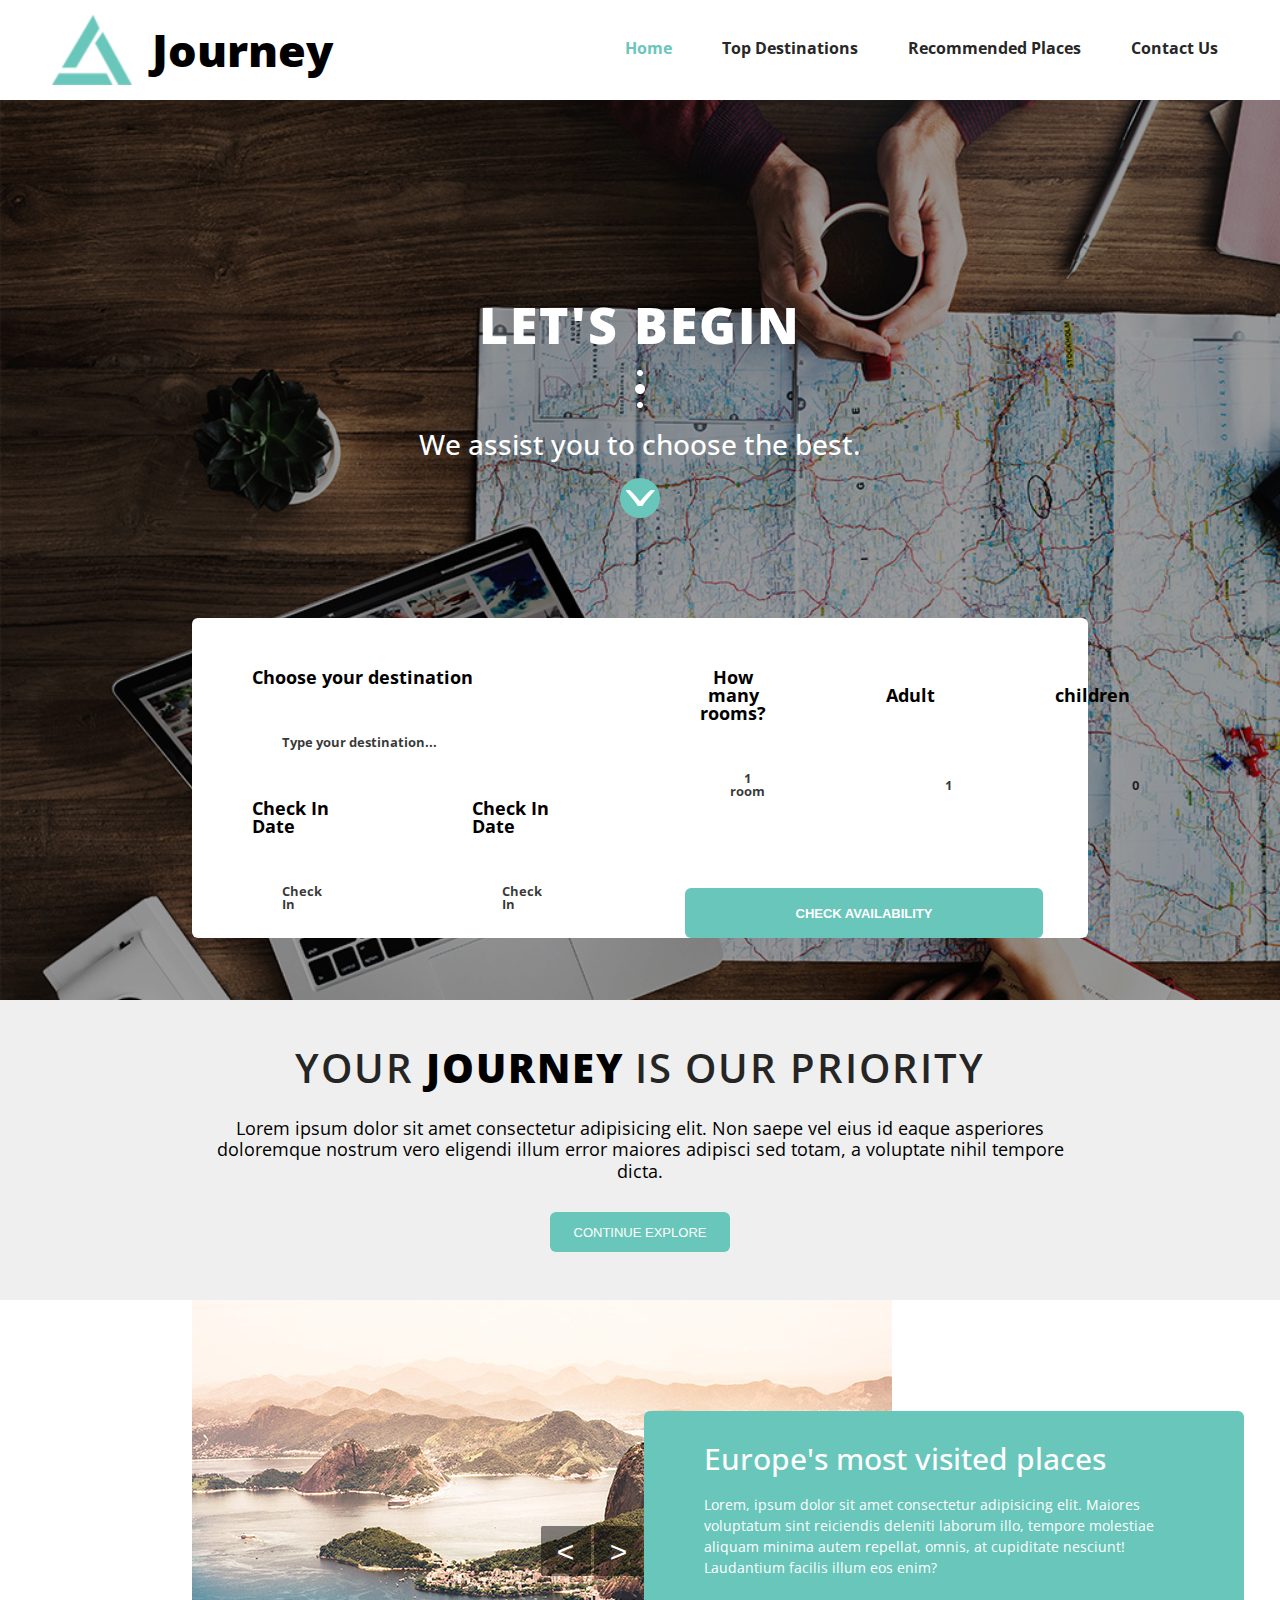
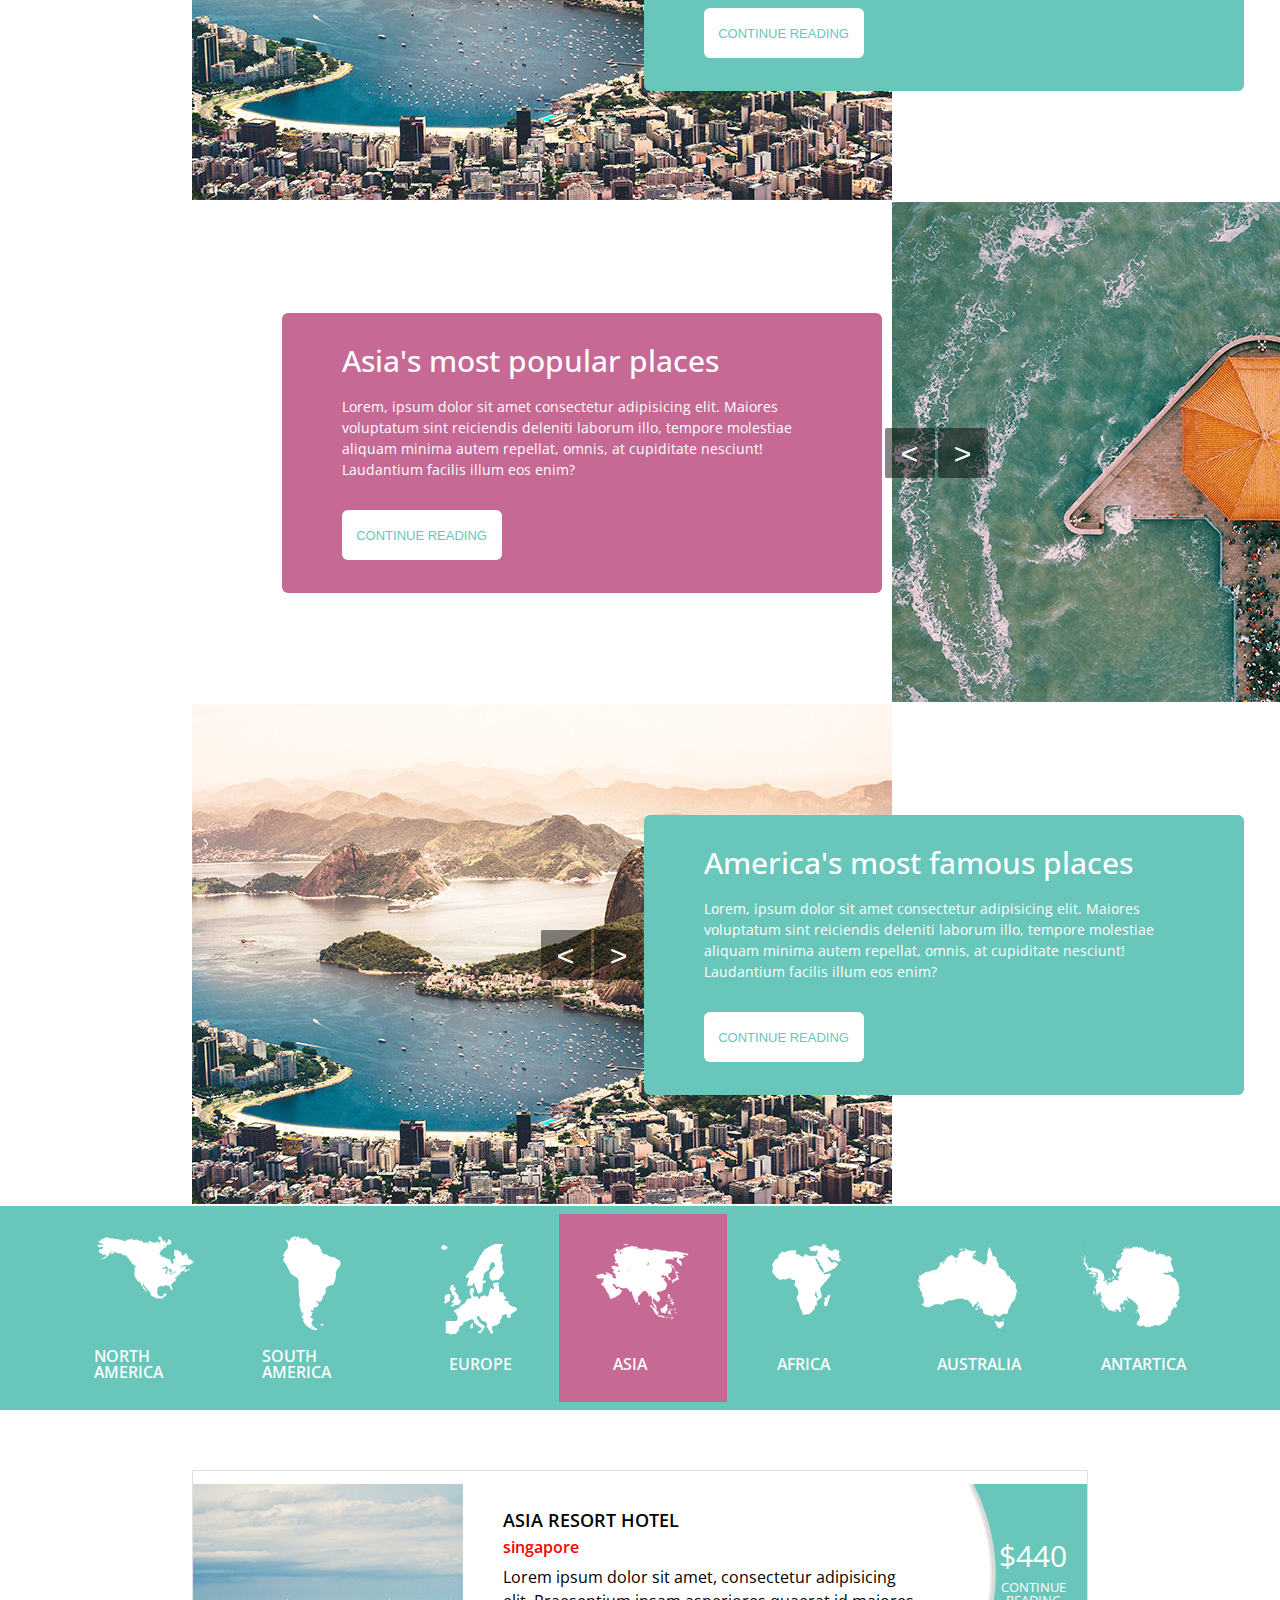
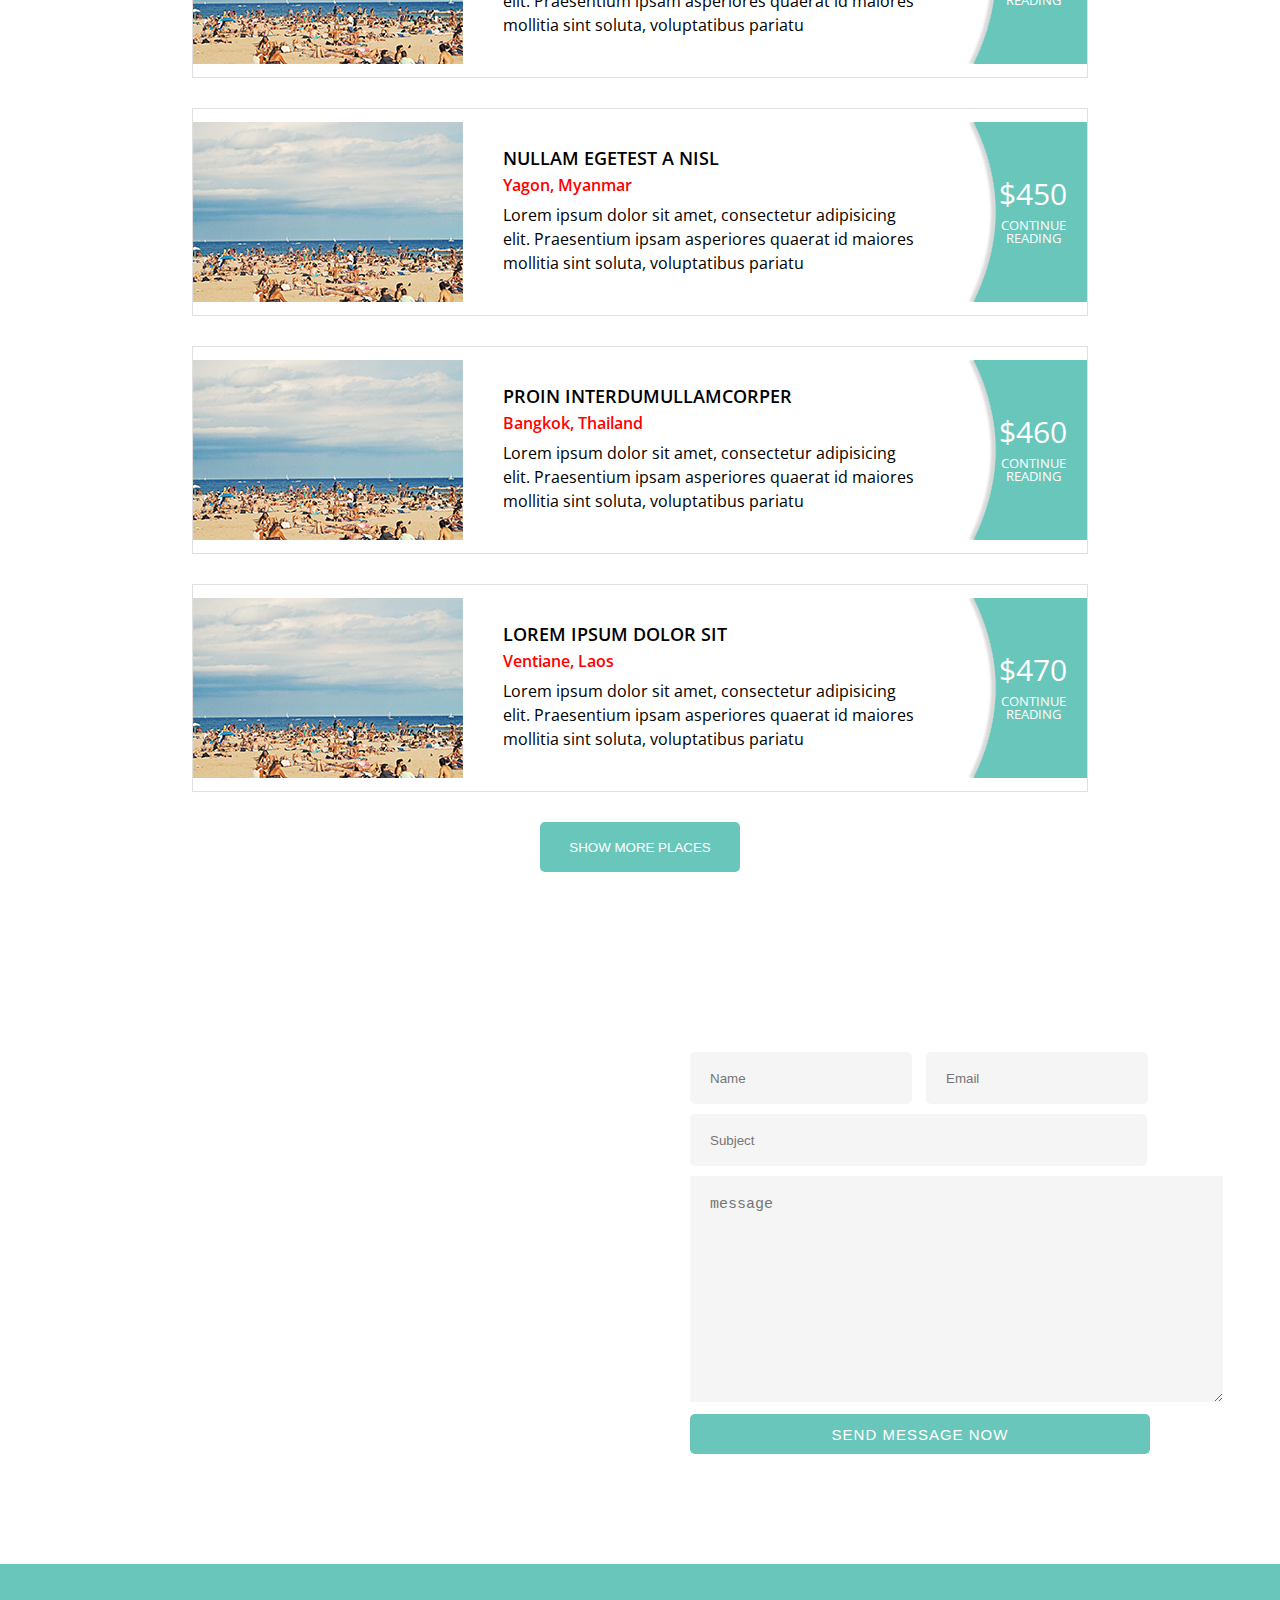
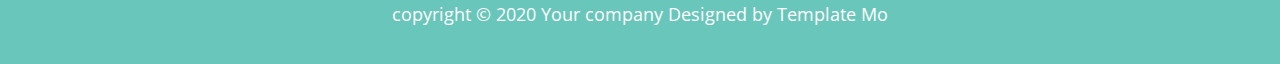
==== block-BHaacj/index.html @ fab9358e "Done with html forms assign-2" ====
<!-- - Create a page according to the layout shown below.

![Building HTML forms Assignment level 2](https://raw.githubusercontent.com/suraj122/AC-STYLE-images/master/building-html-forms/ex-2.png)

- Using CSS resets is necessary.

- Use semantic tags and keep the nesting and indentation proper. -->
<!DOCTYPE html>
<html lang="en">
<head>
    <meta charset="UTF-8">
    <meta http-equiv="X-UA-Compatible" content="IE=edge">
    <meta name="viewport" content="width=device-width, initial-scale=1.0">
    <title>forms assign-2</title>
    <link rel="stylesheet" href="./assets/stylesheet/style.css">
    <link rel="preconnect" href="https://fonts.gstatic.com">
    <link href="https://fonts.googleapis.com/css2?family=Open+Sans&display=swap" rel="stylesheet">
</head>
<body>
    <header class="header">
        <div>
            <div class="header_sec flex">
                <div class="header_left flex header_flex">
                    <img src="./assets/media/logo.png" alt="Logo">
                    <span class="logo_heading">Journey</span>
                </div>
                <div class="header_right">
                    <nav >
                        <ul class="flex header_flex">
                            <li><a class="nav_1 nav_home" href="#">Home</a></li>
                            <li><a class="nav_1" href="#">Top Destinations</a></li>
                            <li><a class="nav_1" href="#">Recommended Places</a></li>
                            <li><a class="nav_1" href="#">Contact Us</a></li>
                        </ul>
                    </nav>
                </div>
            </div>
        </div>
    </header>

    <main class="main">
        <section>
            <div class=" banner">
                <div  class="banner_bg_color">
                        <div class="container">
                        <h1 class="ban_head">LET'S BEGIN</h1>
                        <img class="three_dots_img" src="./assets/media/dots-3.png" alt="3_dots">
                        <p class="ban_para">We assist you to choose the best.</p>
                        <div class="arrow_color_div flex header_flex">
                            <div class="arrow_color">
                                &#711;
                            </div>
                        </div>
                        <div class="banner_content flex">
                            <div class="ban_cont_left">
                                <div class="ban_cont_left_top">
                                    <h5>Choose your destination</h5>
                                    <p>Type your destination...</p>
                                </div>
                                <div class="ban_cont_left_bottom flex">
                                   <div class="ban_cont_left_bottom_one">
                                        <h5>Check In Date</h5>
                                        <p>Check In</p>
                                   </div>
                                   <div class="ban_cont_left_bottom_one">
                                    <h5>Check In Date</h5>
                                    <p>Check In</p>
                                   </div>
                                </div>
                            </div>
                            <div class="ban_cont_right">
                               <div class="ban_cont_right_head flex">
                                   <h5>How many rooms?</h5>
                                   <h5>Adult</h5>
                                   <h5>children</h5>
                               </div>
                               <div class="ban_cont_right_para flex">
                                   <p>1 room</p>
                                   <p>1</p>
                                   <p>0</p>
                               </div>
                               <button class="check_btn">CHECK AVAILABILITY</button>
                            </div>
                        </div>
                    </div>
                </div>
             </div>
        </section>

        <section class="journey">
            <div class="container">
                <div class="journey_data">
                    <h2 class="jrny_h2">YOUR <strong class="jrny_str">JOURNEY</strong>IS OUR PRIORITY</h2>
                    <p class="jrny_p">Lorem ipsum dolor sit amet consectetur adipisicing elit. Non saepe vel eius id eaque asperiores doloremque nostrum vero eligendi illum error maiores adipisci sed totam, a voluptate nihil tempore dicta.</p>
                    <button class="cont_btn">CONTINUE EXPLORE</button>
                </div>
            </div>
        </section>

        <section>
            <div class="container">
                <div class="images_section">
                    <div class="img_sec_one flex">
                        <div class="img_sec_left">
                            <img src="./assets/media/tm-img-01.jpg" alt="">
                        </div>
                        <div class="img_sec_right flex">
                            <div class="arrow_sec_div">
                                <div class="arrow_sec">
                                    &#706;
                                </div>
                                <div class="arrow_sec">
                                    &#707;
                                </div>
                            </div>

                            <div class="img_sec_content">
                                <div class="img_sec_content_data">
                                    <h2>Europe's most visited places</h2>
                                    <p>Lorem, ipsum dolor sit amet consectetur adipisicing elit. Maiores voluptatum sint reiciendis deleniti laborum illo, tempore molestiae aliquam minima autem repellat, omnis, at cupiditate nesciunt! Laudantium facilis illum eos enim?</p>
                                    <button class="cont_btn cont_btn_new">CONTINUE READING</button>
                                </div>
                            </div>
                        </div>
                    </div>

                    <div class="img_sec_one flex">
                        <div class="img_sec_right flex img_sec_right_new">
                            <div class="img_sec_content img_sec_content_new">
                                <div class="img_sec_content_data">
                                    <h2>Asia's most popular places</h2>
                                    <p>Lorem, ipsum dolor sit amet consectetur adipisicing elit. Maiores voluptatum sint reiciendis deleniti laborum illo, tempore molestiae aliquam minima autem repellat, omnis, at cupiditate nesciunt! Laudantium facilis illum eos enim?</p>
                                    <button class="cont_btn cont_btn_new">CONTINUE READING</button>
                                </div>
                            </div>
                            <div class="arrow_sec_div">
                                <div class="arrow_sec">
                                    &#706;
                                </div>
                                <div class="arrow_sec">
                                    &#707;
                                </div>
                            </div>
                        </div>
                        <div class="img_sec_left img_sec_left_new">
                            <img src="./assets/media/tm-img-02.jpg" alt="Image_2">
                        </div>
                    </div>

                    <div class="img_sec_one flex">
                        <div class="img_sec_left">
                            <img src="./assets/media/tm-img-01.jpg" alt="">
                        </div>
                        <div class="img_sec_right flex">
                            <div class="arrow_sec_div">
                                <div class="arrow_sec">
                                    &#706;
                                </div>
                                <div class="arrow_sec">
                                    &#707;
                                </div>
                            </div>

                            <div class="img_sec_content">
                                <div class="img_sec_content_data">
                                    <h2>America's most famous places</h2>
                                    <p>Lorem, ipsum dolor sit amet consectetur adipisicing elit. Maiores voluptatum sint reiciendis deleniti laborum illo, tempore molestiae aliquam minima autem repellat, omnis, at cupiditate nesciunt! Laudantium facilis illum eos enim?</p>
                                    <button class="cont_btn cont_btn_new">CONTINUE READING</button>
                                </div>
                            </div>
                        </div>
                    </div>
                </div>
            </div>
        </section>

        <section class="map_section ">
            <div class="map_sec_data flex">
                <div class="map_1 ">
                    <a href="#"><img src="./assets/media/north-america.png" alt="North America"></a>
                    <p>NORTH AMERICA</p>
                </div>
                <div class="map_1">
                    <a href="#"><img src="./assets/media/south-america.png" alt="South America"></a>
                    <p>SOUTH AMERICA</p>
                </div>
                <div class="map_1">
                    <a href="#"><img src="./assets/media/europe.png" alt="Europe"></a>
                    <p class="map_1_p_left">EUROPE</p>
                </div>
               <div class="map_1_new">
                <div class="map_1">
                    <a href="#"><img src="./assets/media/asia.png" alt="Asia"></a>
                    <p class="map_1_p_left">ASIA</p>
                </div>
               </div>
                <div class="map_1">
                    <a href="#"><img src="./assets/media/africa.png" alt="Africa"></a>
                    <p class="map_1_p_left">AFRICA</p>
                </div>
                <div class="map_1">
                    <a href="#"><img src="./assets/media/australia.png" alt="Australia"></a>
                    <p class="map_1_p_left">AUSTRALIA</p>
                </div>
                <div class="map_1">
                    <a href="#"><img src="./assets/media/antartica.png" alt="Antartica"></a>
                    <p class="map_1_p_left">ANTARTICA</p>
                </div>
            </div>
        </section>

        <section class="curve_img_sec">
            <div class="container">
                <div class="curve_one flex">
                    <img src="./assets/media/tm-img-06.jpg" alt="curve_img_1">
                    <div class="curve_one_data">
                        <strong>ASIA RESORT HOTEL</strong>
                        <h6>singapore</h6>
                        <p>Lorem ipsum dolor sit amet, consectetur adipisicing elit. Praesentium ipsam asperiores quaerat id maiores mollitia sint soluta, voluptatibus pariatu</p>
                    </div>
                    <div class="curve_color flex">
                        <img src="./assets/media/button-curve.png" alt="button_curve">
                        <div class="color_data">
                            <h3>$440</h3>
                            <p>CONTINUE READING</p>
                        </div>
                    </div>
                </div>

                <div class="curve_one flex">
                    <img src="./assets/media/tm-img-06.jpg" alt="curve_img_1">
                    <div class="curve_one_data">
                        <strong>NULLAM EGETEST A NISL</strong>
                        <h6>Yagon, Myanmar</h6>
                        <p>Lorem ipsum dolor sit amet, consectetur adipisicing elit. Praesentium ipsam asperiores quaerat id maiores mollitia sint soluta, voluptatibus pariatu</p>
                    </div>
                    <div class="curve_color flex">
                        <img src="./assets/media/button-curve.png" alt="button_curve">
                        <div class="color_data">
                            <h3>$450</h3>
                            <p>CONTINUE READING</p>
                        </div>
                    </div>
                </div>

                <div class="curve_one flex">
                    <img src="./assets/media/tm-img-06.jpg" alt="curve_img_1">
                    <div class="curve_one_data">
                        <strong>PROIN INTERDUMULLAMCORPER</strong>
                        <h6>Bangkok, Thailand</h6>
                        <p>Lorem ipsum dolor sit amet, consectetur adipisicing elit. Praesentium ipsam asperiores quaerat id maiores mollitia sint soluta, voluptatibus pariatu</p>
                    </div>
                    <div class="curve_color flex">
                        <img src="./assets/media/button-curve.png" alt="button_curve">
                        <div class="color_data">
                            <h3>$460</h3>
                            <p>CONTINUE READING</p>
                        </div>
                    </div>
                </div>

                <div class="curve_one flex">
                    <img src="./assets/media/tm-img-06.jpg" alt="curve_img_1">
                    <div class="curve_one_data">
                        <strong>LOREM IPSUM DOLOR SIT</strong>
                        <h6>Ventiane, Laos</h6>
                        <p>Lorem ipsum dolor sit amet, consectetur adipisicing elit. Praesentium ipsam asperiores quaerat id maiores mollitia sint soluta, voluptatibus pariatu</p>
                    </div>
                    <div class="curve_color flex">
                        <img src="./assets/media/button-curve.png" alt="button_curve">
                        <div class="color_data">
                            <h3>$470</h3>
                            <p>CONTINUE READING</p>
                        </div>
                    </div>
                </div>

                <div class="places_btn_div">
                    <button class="places_btn"><a  href="#">SHOW MORE PLACES</a></button>
                </div>

            </div>
        </section>

        <section class="map_section_total">                         
            <iframe src="https://www.google.com/maps/embed?pb=!1m18!1m12!1m3!1d3375.902442287057!2d76.35136642033204!3d32.20685934408673!2m3!1f0!2f0!3f0!3m2!1i1024!2i768!4f13.1!3m3!1m2!1s0x391b530e24726e0d%3A0x71ff0cae0784712d!2sAltCampus%20Services%20Pvt.%20Ltd!5e0!3m2!1sen!2sin!4v1617624828453!5m2!1sen!2sin" width="600" height="450" style="border:0;" allowfullscreen="" loading="lazy"></iframe>
            <form class="form">
                <fieldset>
                    <label>
                        <input type="text" name="name" id="name" placeholder="Name">
                        <input type="email" name="email" id="email" placeholder="Email">
                    </label>
                    <input type="text" name="subject" placeholder="Subject" class="sub_inp">
                    <textarea name="message" placeholder="message" cols="55" rows="12"></textarea>
                    <button class="form_btn">SEND MESSAGE NOW</button>
                </fieldset>
            </form>
        </section>
    </main>

    <footer>
        <p>copyright &copy; 2020 Your company Designed by Template Mo</p>
    </footer>
</body>
</html>
---- block-BHaacj/assets/stylesheet/style.css ----
/* http://meyerweb.com/eric/tools/css/reset/ 
   v2.0 | 20110126
   License: none (public domain)
*/

html, body, div, span, applet, object, iframe,
h1, h2, h3, h4, h5, h6, p, blockquote, pre,
a, abbr, acronym, address, big, cite, code,
del, dfn, em, img, ins, kbd, q, s, samp,
small, strike, strong, sub, sup, tt, var,
b, u, i, center,
dl, dt, dd, ol, ul, li,
fieldset, form, label, legend,
table, caption, tbody, tfoot, thead, tr, th, td,
article, aside, canvas, details, embed, 
figure, figcaption, footer, header, hgroup, 
menu, nav, output, ruby, section, summary,
time, mark, audio, video {
	margin: 0;
	padding: 0;
	border: 0;
	font-size: 100%;
	font: inherit;
	vertical-align: baseline;
}
/* HTML5 display-role reset for older browsers */
article, aside, details, figcaption, figure, 
footer, header, hgroup, menu, nav, section {
	display: block;
}
body {
	line-height: 1;
    font-family: 'Open Sans', sans-serif;
}
ol, ul {
	list-style: none;
}
blockquote, q {
	quotes: none;
}
blockquote:before, blockquote:after,
q:before, q:after {
	content: '';
	content: none;
}
table {
	border-collapse: collapse;
	border-spacing: 0;
}
.header{
    width: 100%;
}
.container{
    width: 70%;
    /* border: 1px solid #FFFFFF; */
    margin: auto;
}
.flex{
    display: flex;
    align-items: center;
    justify-content: space-between;
}
.header_sec{
    width: 100%;
    height: 100px;
    margin: auto;
    
}
.header_left{
    width: 30%;
}
.header_left img{
    width: 80px;
}
.header_left .logo_heading{
    font-size: 45px;
    font-weight: 900;
    margin-left: 20px;
}
.header_flex{
    justify-content: center;
}
.header_right{
    width: 60%;
    height: 100%;
}
.header_right nav ul {
    margin-top: 40px;
}
.header_right nav ul li .nav_1{
    font-size: 16px;
    font-weight: bolder;
    text-decoration: none;
    color: #272727;
    margin-left: 50px;
}
.header_right nav ul li  .nav_home{
    color: #6AC6BA;
}
.banner_bg_color{
    background-color: rgba(0, 0, 0, 0.39);
    background-size: cover;
    height: 100vh;
    opacity: 100%;
    
}
.banner{
    background-image: url(../media/banner.jpg);
    background-repeat: no-repeat;
    background-size: cover;
    height: 100vh;
    /* background-color: black; */
    text-align: center;
    /* padding-top: 100px; */
}
.banner .ban_head{
    font-size: 50px;
    color: #FFFFFF;
    font-weight: 900;
    text-align: center;
    letter-spacing: 2px;
    padding-top: 200px;
}
.banner .three_dots_img, .ban_para{
    margin-top: 20px;
}
.banner .ban_para{
    font-size: 28px;
    font-weight: 500;
    color: #FFFFFF;
}
.banner .arrow_color{
    background-color: #69C6BA;
    width: 40px;
    height: 40px;
    border-radius: 50%;
    margin-top: 20px;
    font-size: 100px;
    font-weight: lighter;
    color: #FFFFFF;
}
.banner .banner_content{
    background-color: #FFFFFF;
    border-radius: 5px;
    width:100% ;
    height: 320px;
    border-radius: 6px;
    margin-top: 100px;
}
.banner_content .ban_cont_left{
    width: 40%;
    height: 100%;
    text-align: left;
}
.ban_cont_left_top h5, .ban_cont_left_bottom h5, 
.ban_cont_right .ban_cont_right_head h5{
    font-size: 18px;
    font-weight: bolder;
    margin: 50px 60px;
}
.ban_cont_left_top p, .ban_cont_left_bottom p,
.ban_cont_right .ban_cont_right_para p{
    font-size: 13px;
    color: rgba(0, 0, 0, 0.781);
    margin: 0px 90px;
    font-weight: bolder;

}
.ban_cont_right{
    width: 50%;
    height: 100%;
}
.ban_cont_right .check_btn{
    width: 80%;
    height: 50px;
    border-radius: 6px;
    background-color: #69C6BA;
    font-size: 13px;
    font-weight: bolder;
    border: 0;
    outline: 0;
    color: #FFFFFF;
    margin-top: 90px;
}

/* journey css starts */
.journey{
    background-color: #EFEFEF;
    width: 100%;
    height: 300px;
    justify-content: center;
    align-items: center;
    display: flex;
}
.journey_data{
    text-align: center;
}
.journey_data .jrny_h2{
    font-size: 40px;
    letter-spacing: 2px;
    font-weight: 600;
    color: rgba(0, 0, 0, 0.856)
    
}
.journey_data  .jrny_str{
    color: black;
    font-weight: 900;
    margin-right: 10px;
}
.journey_data .jrny_p{
    font-size: 18px;
    line-height: 1.2;
    margin-top: 30px;

}
.journey_data .cont_btn, .img_sec_content .cont_btn{
    width: 180px;
    height: 40px;
    border-radius: 6px;
    background-color: #69C6BA;
    border: 0;
    outline: 0;
    color: #FFFFFF;
    font-size: 13px;
    margin-top: 30px;
}

/* journey css ends */

/* Images css starts */
.img_sec_right{
    position: absolute;
    left: 42%;
}

.arrow_sec_div{
    display: flex;
}
.img_sec_right .arrow_sec{
    background-color: rgba(0, 0, 0, 0.479);
    color: #FFFFFF;
    font-size: 30px;
    width: 50px;
    height: 50px;
    border-radius: 2px;
    display: flex;
    align-items: center;
    justify-content: center;
    margin-left: 3px;
}
.img_sec_content{
    background-color: #69C6BA;
    width: 600px;
    height: 280px;
    border-radius: 6px;
    display: flex;
    align-items: center;
    justify-content: center;
}
.img_sec_content_new{
    background-color: #C66995;
}
.img_sec_content .cont_btn_new{
    background-color: white;
    color: #69C6BA;
    height: 50px;
    width: 160px;
}
.img_sec_content h2{
    font-size: 30px;
    font-weight: 500;
    color: #FFFFFF;
    /* letter-spacing: 2px; */
}
.img_sec_content p{
    font-size: 14px;
    color: #FFFFFF;
    line-height: 1.5;
    margin-top: 20px;
    
}
.img_sec_content_data{
    width: 80%;
}
.img_sec_one .img_sec_right_new{
    left: 22%;
}
.img_sec_left_new img{
    margin-left: 700px;
}
/* map_section starts */
.map_section{
    background-color: #69C6BA;

}
.map_1{
    margin: 30px;
}
.map_sec_data{
    width: 90%;
    margin: auto;
}
.map_1 p{
    margin-top: 10px;
    color: #FFFFFF;
    font-weight: 550;
}
.map_1 .map_1_p_left{
    margin-left: 20px;
}
.map_sec_data .map_1_new{
    background-color:#C66995 ;
    width: 200px;
    /* height: 200px; */
    display: flex;
    align-items: center;
    justify-content: center;
}

/* map_Section ends */

/* curved_img_section starts */
.curve_one{
    margin-top: 30px;
    border: 1px solid rgba(128, 128, 128, 0.253);
    
}

.curve_one_data strong{
    color: black;
    font-size: 18px;
    font-weight: 600;
}
.curve_one_data{
    margin: 40px;
}
.curve_one_data h6{
    font-size: 16px;
    color: red;
    font-weight: 600;
    margin-top: 10px;
}
.curve_one_data p{
    font-size: 16px;
    margin-top: 10px;
    line-height: 1.5;

}
.curve_color h3{
    font-size: 30px;
    color: #ffffff;
}
.curve_color p{
    font-size: 13px;
    margin-top: 10px;
    color: #FFFFFF;
}
.color_data{
    text-align: center;
    margin-right: 20px;
}

.curve_one .curve_color{
    background-color: #69C6BA;
    width: 250px;
    /* height: 200px; */
    
}
.curve_img_sec{
    margin-top: 60px;
}
.curve_img_sec .places_btn{
    width: 200px;
    height: 50px;
    border-radius: 5px;
    background-color:#69C6BA ;
    color: #FFFFFF;
    outline: 0;
    border: 0;
    /* margin: 20px auto; */
}
.places_btn_div{
    display: flex;
    align-items: center;
    justify-content: center;
    margin-top: 30px;
}
.curve_img_sec .places_btn a{
    text-decoration: none;
    color: #FFFFFF;
}

/* curve image section ends */

/* map section css starts */
.map_section_total iframe{
    width: 100%;
    height: 70vh;
    margin-top: 60px;
}

.map_section_total{
    position: relative;

}
.form{
    background-color: #FFFFFF;
    width: 520px;
    height: 470px;
    position: absolute;
    top: 150px;
    right: 100px;

}
.form fieldset label input{
    width: 200px;
    height: 50px;
    border-radius: 5px;
    background-color: #F5F5F5;
    padding-left: 20px;
    border: 0;
    margin-left: 10px;
}
.sub_inp{
    width: 435px;
    height: 50px;
    border-radius: 5px;
    background-color: #F5F5F5;
    padding-left: 20px;
    border: 0;
    margin-left: 10px;
    margin-top: 10px;

}
textarea{
    margin-left: 10px;
    border: 0;
    background-color: #F5F5F5;
    margin-top: 10px;
    padding-left: 20px;
    padding-top: 20px;
font-size: 15px;

}
.form_btn{
    background-color: #69C6BA;
    font-size: 15px;
    letter-spacing: 1px;
    width: 460px;
    height: 40px;
    border-radius: 5px;
    outline: none;
    border: none;
    color: #FFFFFF;
    /* font-weight: bolder; */
    margin-left: 10px;
    margin-top: 10px;
}
fieldset{
    margin-top: 30px;
    margin-left: 20px;
}

/* footer css starts */
footer{
    width: 100%;
    text-align: center;
    color: #FFFFFF;
    background-color: #69C6BA;
    font-size: 18px;
    height: 100px;
    display: flex;
    align-items: center;
    justify-content: center;
}
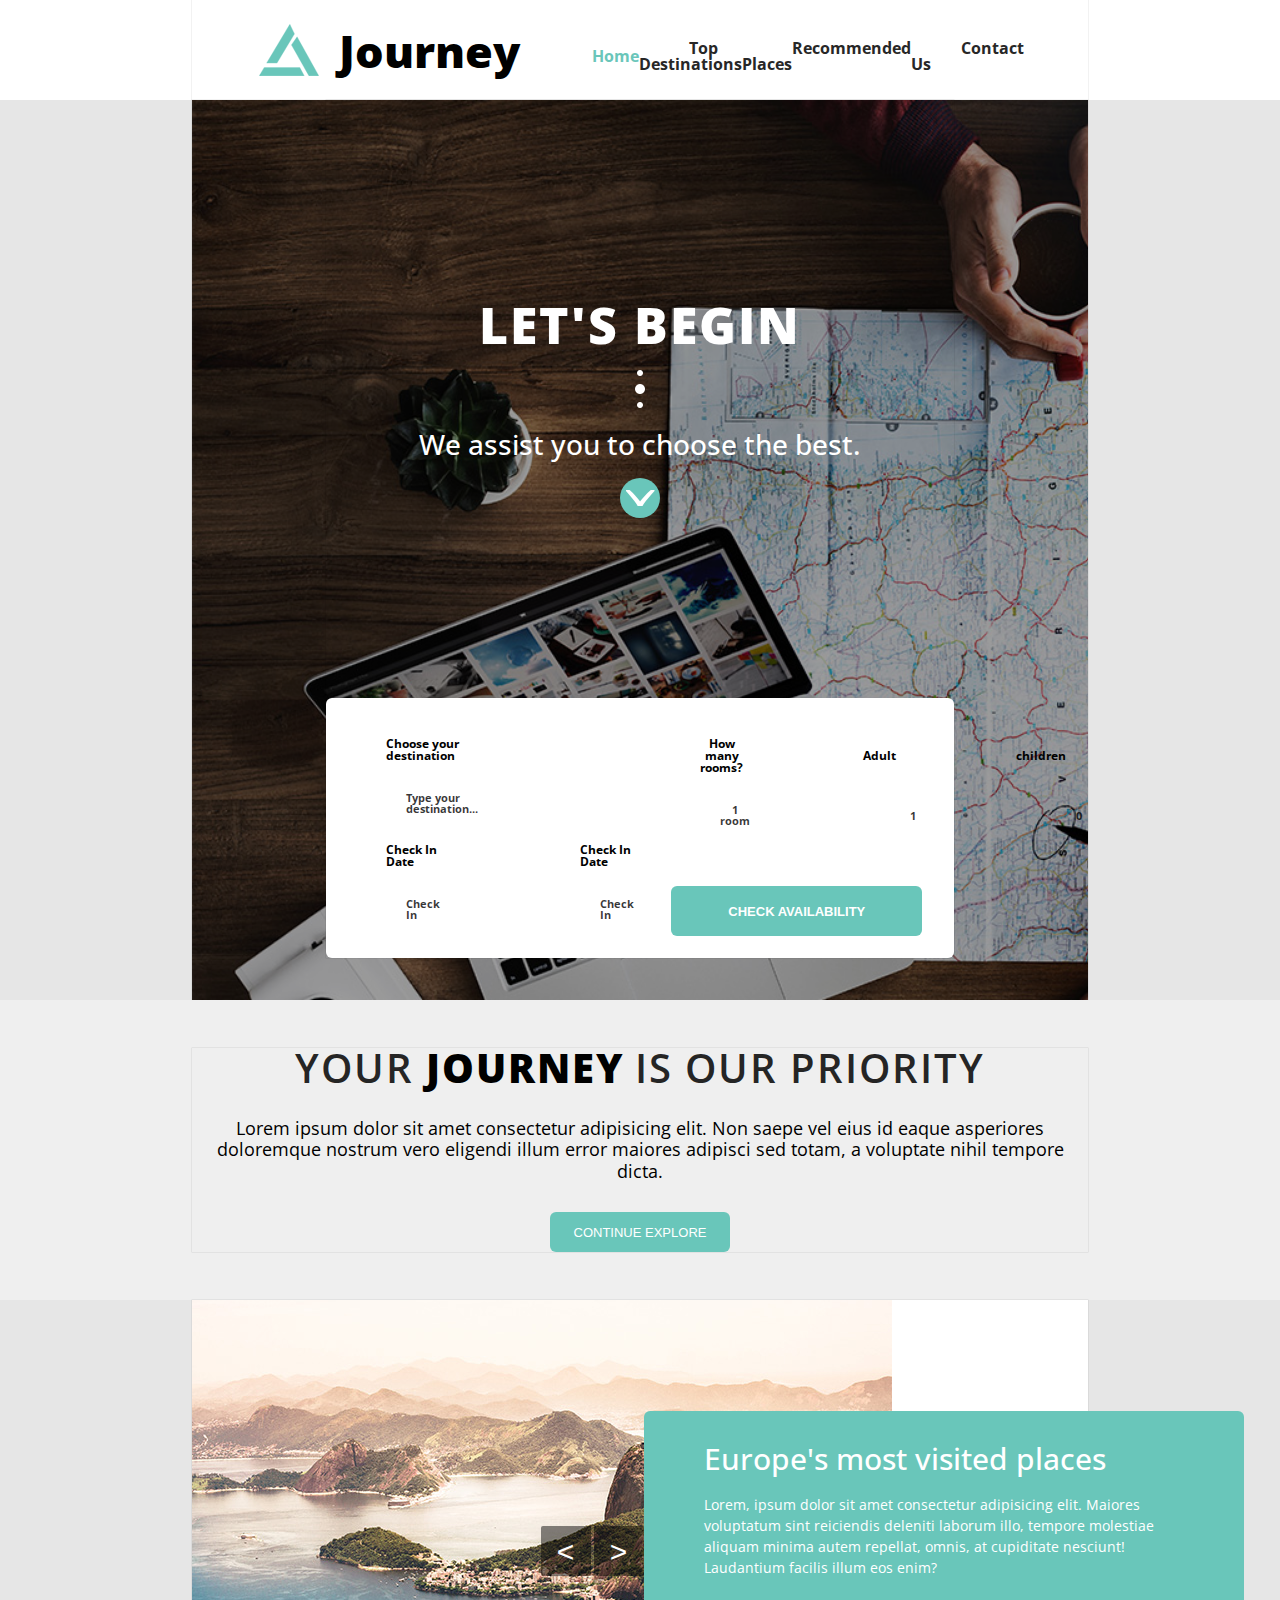
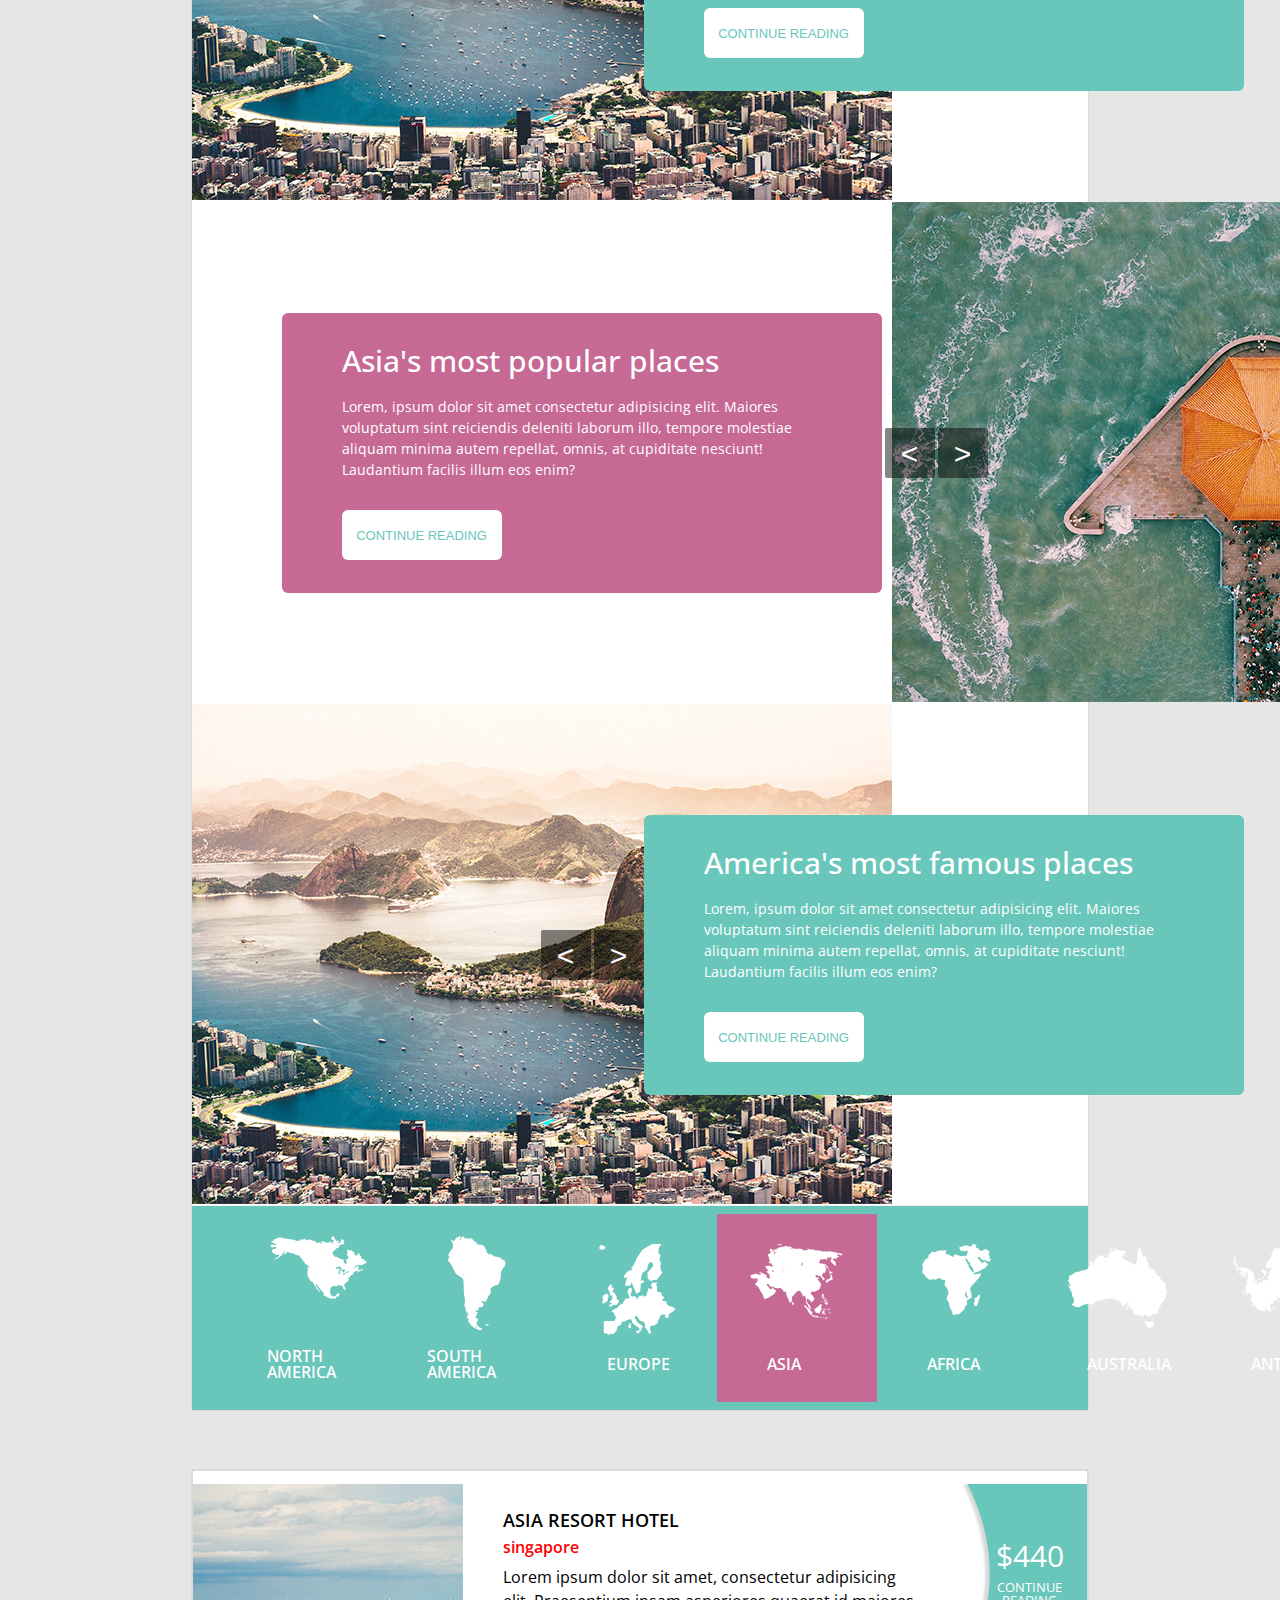
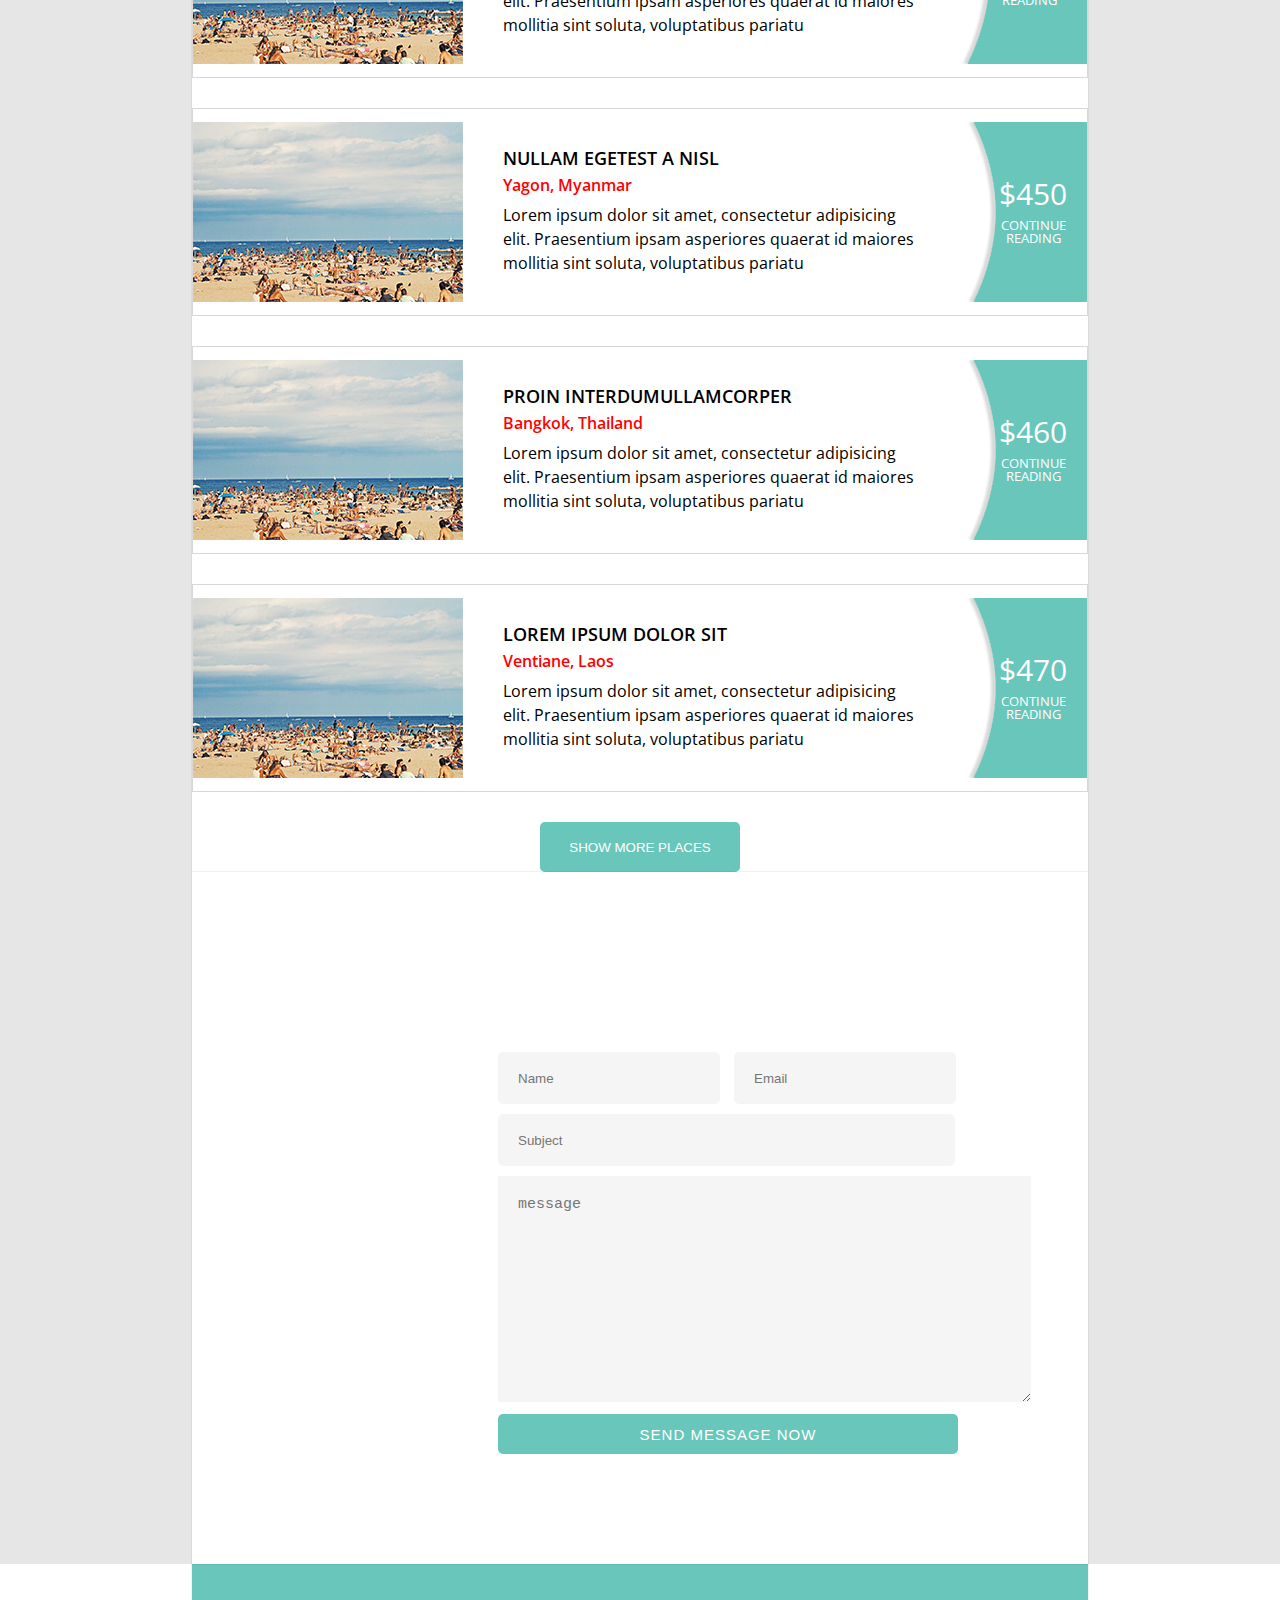
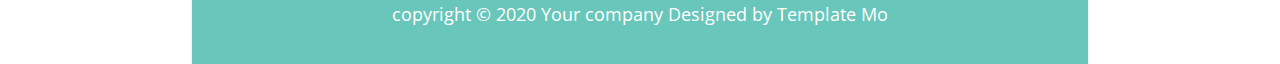
==== commit f8bcc053: "html forms assign 2" ====
--- a/block-BHaacj/index.html
+++ b/block-BHaacj/index.html
@@ -18,7 +18,7 @@
 </head>
 <body>
     <header class="header">
-        <div>
+        <div class="container">
             <div class="header_sec flex">
                 <div class="header_left flex header_flex">
                     <img src="./assets/media/logo.png" alt="Logo">
@@ -40,7 +40,7 @@
 
     <main class="main">
         <section>
-            <div class=" banner">
+            <div class=" banner container">
                 <div  class="banner_bg_color">
                         <div class="container">
                         <h1 class="ban_head">LET'S BEGIN</h1>
@@ -174,7 +174,7 @@
             </div>
         </section>
 
-        <section class="map_section ">
+        <section class="map_section container ">
             <div class="map_sec_data flex">
                 <div class="map_1 ">
                     <a href="#"><img src="./assets/media/north-america.png" alt="North America"></a>
@@ -211,78 +211,82 @@
 
         <section class="curve_img_sec">
             <div class="container">
-                <div class="curve_one flex">
-                    <img src="./assets/media/tm-img-06.jpg" alt="curve_img_1">
-                    <div class="curve_one_data">
-                        <strong>ASIA RESORT HOTEL</strong>
-                        <h6>singapore</h6>
-                        <p>Lorem ipsum dolor sit amet, consectetur adipisicing elit. Praesentium ipsam asperiores quaerat id maiores mollitia sint soluta, voluptatibus pariatu</p>
-                    </div>
-                    <div class="curve_color flex">
-                        <img src="./assets/media/button-curve.png" alt="button_curve">
-                        <div class="color_data">
-                            <h3>$440</h3>
-                            <p>CONTINUE READING</p>
-                        </div>
-                    </div>
-                </div>
-
-                <div class="curve_one flex">
-                    <img src="./assets/media/tm-img-06.jpg" alt="curve_img_1">
-                    <div class="curve_one_data">
-                        <strong>NULLAM EGETEST A NISL</strong>
-                        <h6>Yagon, Myanmar</h6>
-                        <p>Lorem ipsum dolor sit amet, consectetur adipisicing elit. Praesentium ipsam asperiores quaerat id maiores mollitia sint soluta, voluptatibus pariatu</p>
-                    </div>
-                    <div class="curve_color flex">
-                        <img src="./assets/media/button-curve.png" alt="button_curve">
-                        <div class="color_data">
-                            <h3>$450</h3>
-                            <p>CONTINUE READING</p>
-                        </div>
-                    </div>
-                </div>
-
-                <div class="curve_one flex">
-                    <img src="./assets/media/tm-img-06.jpg" alt="curve_img_1">
-                    <div class="curve_one_data">
-                        <strong>PROIN INTERDUMULLAMCORPER</strong>
-                        <h6>Bangkok, Thailand</h6>
-                        <p>Lorem ipsum dolor sit amet, consectetur adipisicing elit. Praesentium ipsam asperiores quaerat id maiores mollitia sint soluta, voluptatibus pariatu</p>
-                    </div>
-                    <div class="curve_color flex">
-                        <img src="./assets/media/button-curve.png" alt="button_curve">
-                        <div class="color_data">
-                            <h3>$460</h3>
-                            <p>CONTINUE READING</p>
-                        </div>
-                    </div>
-                </div>
-
-                <div class="curve_one flex">
-                    <img src="./assets/media/tm-img-06.jpg" alt="curve_img_1">
-                    <div class="curve_one_data">
-                        <strong>LOREM IPSUM DOLOR SIT</strong>
-                        <h6>Ventiane, Laos</h6>
-                        <p>Lorem ipsum dolor sit amet, consectetur adipisicing elit. Praesentium ipsam asperiores quaerat id maiores mollitia sint soluta, voluptatibus pariatu</p>
-                    </div>
-                    <div class="curve_color flex">
-                        <img src="./assets/media/button-curve.png" alt="button_curve">
-                        <div class="color_data">
-                            <h3>$470</h3>
-                            <p>CONTINUE READING</p>
-                        </div>
-                    </div>
-                </div>
-
-                <div class="places_btn_div">
-                    <button class="places_btn"><a  href="#">SHOW MORE PLACES</a></button>
-                </div>
-
-            </div>
-        </section>
-
-        <section class="map_section_total">                         
+                <div class="curve_img_sec_new">
+                    <div class="curve_one flex">
+                        <div class="flex border_class">
+                             <img src="./assets/media/tm-img-06.jpg" alt="curve_img_1">
+                             <div class="curve_one_data">
+                                 <strong>ASIA RESORT HOTEL</strong>
+                                 <h6>singapore</h6>
+                                 <p>Lorem ipsum dolor sit amet, consectetur adipisicing elit. Praesentium ipsam asperiores quaerat id maiores mollitia sint soluta, voluptatibus pariatu</p>
+                             </div>
+                        </div>
+                         <div class="curve_color flex">
+                             <img src="./assets/media/button-curve.png" alt="button_curve">
+                             <div class="color_data">
+                                 <h3>$440</h3>
+                                 <p>CONTINUE READING</p>
+                             </div>
+                         </div>
+                     </div>
+     
+                     <div class="curve_one flex">
+                         <img src="./assets/media/tm-img-06.jpg" alt="curve_img_1">
+                         <div class="curve_one_data">
+                             <strong>NULLAM EGETEST A NISL</strong>
+                             <h6>Yagon, Myanmar</h6>
+                             <p>Lorem ipsum dolor sit amet, consectetur adipisicing elit. Praesentium ipsam asperiores quaerat id maiores mollitia sint soluta, voluptatibus pariatu</p>
+                         </div>
+                         <div class="curve_color flex">
+                             <img src="./assets/media/button-curve.png" alt="button_curve">
+                             <div class="color_data">
+                                 <h3>$450</h3>
+                                 <p>CONTINUE READING</p>
+                             </div>
+                         </div>
+                     </div>
+     
+                     <div class="curve_one flex">
+                         <img src="./assets/media/tm-img-06.jpg" alt="curve_img_1">
+                         <div class="curve_one_data">
+                             <strong>PROIN INTERDUMULLAMCORPER</strong>
+                             <h6>Bangkok, Thailand</h6>
+                             <p>Lorem ipsum dolor sit amet, consectetur adipisicing elit. Praesentium ipsam asperiores quaerat id maiores mollitia sint soluta, voluptatibus pariatu</p>
+                         </div>
+                         <div class="curve_color flex">
+                             <img src="./assets/media/button-curve.png" alt="button_curve">
+                             <div class="color_data">
+                                 <h3>$460</h3>
+                                 <p>CONTINUE READING</p>
+                             </div>
+                         </div>
+                     </div>
+     
+                     <div class="curve_one flex">
+                         <img src="./assets/media/tm-img-06.jpg" alt="curve_img_1">
+                         <div class="curve_one_data">
+                             <strong>LOREM IPSUM DOLOR SIT</strong>
+                             <h6>Ventiane, Laos</h6>
+                             <p>Lorem ipsum dolor sit amet, consectetur adipisicing elit. Praesentium ipsam asperiores quaerat id maiores mollitia sint soluta, voluptatibus pariatu</p>
+                         </div>
+                         <div class="curve_color flex">
+                             <img src="./assets/media/button-curve.png" alt="button_curve">
+                             <div class="color_data">
+                                 <h3>$470</h3>
+                                 <p>CONTINUE READING</p>
+                             </div>
+                         </div>
+                     </div>
+     
+                     <div class="places_btn_div">
+                         <button class="places_btn"><a  href="#">SHOW MORE PLACES</a></button>
+                     </div>
+     
+                </div>
+            </div>
+        </section>
+
+        <section class="map_section_total container">                         
             <iframe src="https://www.google.com/maps/embed?pb=!1m18!1m12!1m3!1d3375.902442287057!2d76.35136642033204!3d32.20685934408673!2m3!1f0!2f0!3f0!3m2!1i1024!2i768!4f13.1!3m3!1m2!1s0x391b530e24726e0d%3A0x71ff0cae0784712d!2sAltCampus%20Services%20Pvt.%20Ltd!5e0!3m2!1sen!2sin!4v1617624828453!5m2!1sen!2sin" width="600" height="450" style="border:0;" allowfullscreen="" loading="lazy"></iframe>
             <form class="form">
                 <fieldset>
@@ -298,7 +302,7 @@
         </section>
     </main>
 
-    <footer>
+    <footer class="container">
         <p>copyright &copy; 2020 Your company Designed by Template Mo</p>
     </footer>
 </body>
--- a/block-BHaacj/assets/stylesheet/style.css
+++ b/block-BHaacj/assets/stylesheet/style.css
@@ -54,6 +54,7 @@
     width: 70%;
     /* border: 1px solid #FFFFFF; */
     margin: auto;
+    box-shadow: 0 0 0 0.5px rgba(0, 0, 0, 0.1);
 }
 .flex{
     display: flex;
@@ -61,7 +62,7 @@
     justify-content: space-between;
 }
 .header_sec{
-    width: 100%;
+    width: 80%;
     height: 100px;
     margin: auto;
     
@@ -96,6 +97,9 @@
 }
 .header_right nav ul li  .nav_home{
     color: #6AC6BA;
+}
+.main{
+    background-color: #E6E6E6;
 }
 .banner_bg_color{
     background-color: rgba(0, 0, 0, 0.39);
@@ -142,10 +146,11 @@
 .banner .banner_content{
     background-color: #FFFFFF;
     border-radius: 5px;
-    width:100% ;
-    height: 320px;
+    /* width:100% ; */
+    height: 250px;
     border-radius: 6px;
-    margin-top: 100px;
+    margin-top: 180px;
+    padding-top: 10px;
 }
 .banner_content .ban_cont_left{
     width: 40%;
@@ -154,15 +159,15 @@
 }
 .ban_cont_left_top h5, .ban_cont_left_bottom h5, 
 .ban_cont_right .ban_cont_right_head h5{
-    font-size: 18px;
+    font-size: 12px;
     font-weight: bolder;
-    margin: 50px 60px;
+    margin: 30px 60px;
 }
 .ban_cont_left_top p, .ban_cont_left_bottom p,
 .ban_cont_right .ban_cont_right_para p{
-    font-size: 13px;
+    font-size: 11px;
     color: rgba(0, 0, 0, 0.781);
-    margin: 0px 90px;
+    margin: 0px 80px;
     font-weight: bolder;
 
 }
@@ -180,7 +185,7 @@
     border: 0;
     outline: 0;
     color: #FFFFFF;
-    margin-top: 90px;
+    margin-top: 60px;
 }
 
 /* journey css starts */
@@ -228,6 +233,9 @@
 /* journey css ends */
 
 /* Images css starts */
+.images_section{
+    background-color: #FFFFFF;
+}
 .img_sec_right{
     position: absolute;
     left: 42%;
@@ -320,10 +328,13 @@
 /* map_Section ends */
 
 /* curved_img_section starts */
+.curve_img_sec_new{
+    background-color: #ffffff;
+}
 .curve_one{
     margin-top: 30px;
-    border: 1px solid rgba(128, 128, 128, 0.253);
-    
+    border: 1px solid rgba(128, 128, 128, 0.308);
+
 }
 
 .curve_one_data strong{
@@ -389,6 +400,8 @@
     text-decoration: none;
     color: #FFFFFF;
 }
+
+
 
 /* curve image section ends */
 
@@ -401,6 +414,7 @@
 
 .map_section_total{
     position: relative;
+    background-color: #ffffff;
 
 }
 .form{
